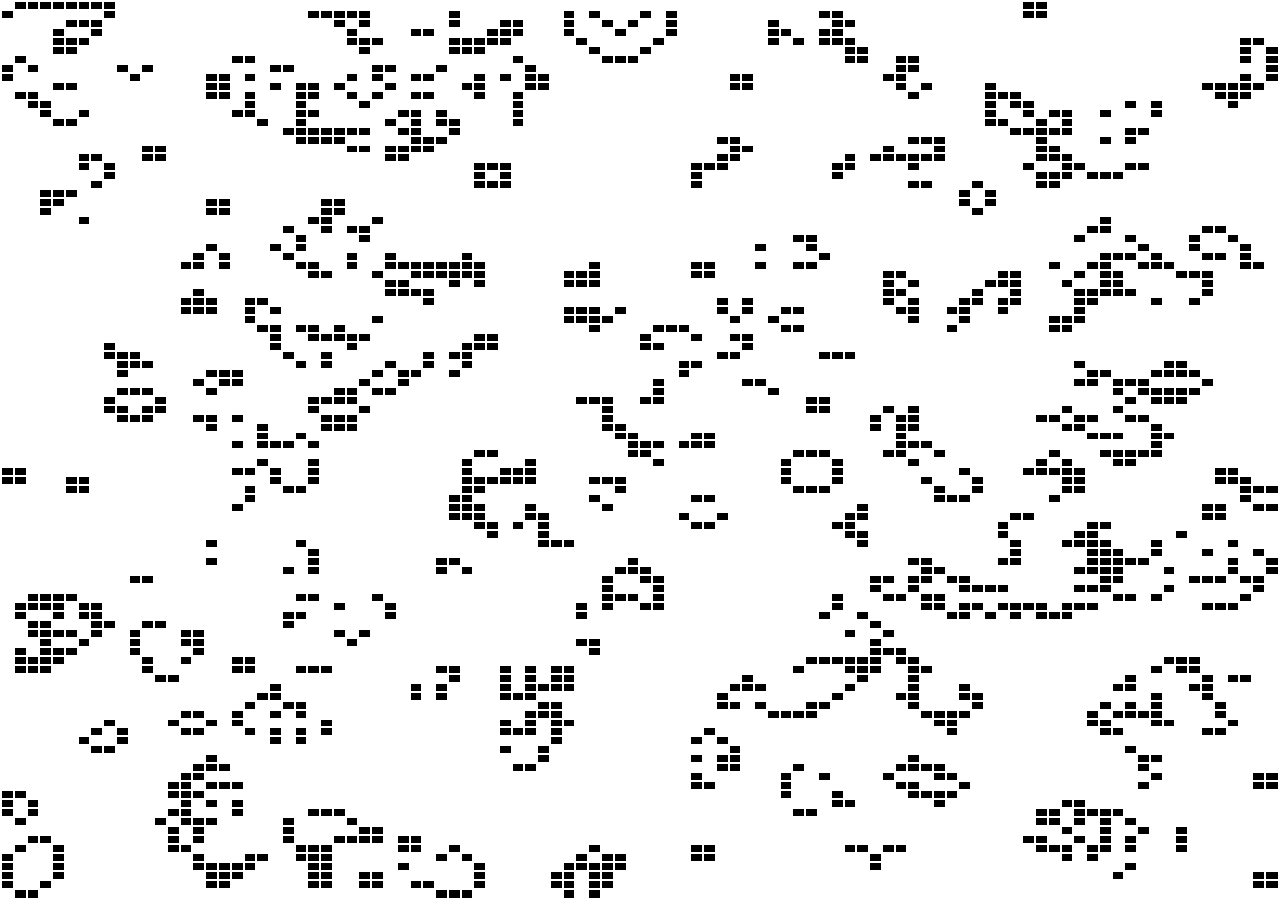
==== examples/Example1.html @ fcc77945 "Initial Commit.  This project has not been started yet." ====
<!DOCTYPE html>
<html>
	<head>
		<script type="text/javascript" src="../js/jquery.js"></script>
		<script type="text/javascript" src="../js/lodash.js"></script>
		<script type="text/javascript" src="../js/backbone.js"></script>
		<script type="text/javascript" src="../js/spin.min.js"></script>
		<script type="text/javascript" src="../agent.js"></script>
		<script type="text/javascript">
      var Cell = Backbone.Model.extend({
        x : -1,
        y : -1,
        alive : false,
        nextAlive : false,

        initialize : function() {
          this.id = this.get('x') + "," + this.get('y');
        },

        computeNextState : function() {
          var na = col.neighbors(this);

          if (this.get('alive')) {
            if (na == 2 || na == 3) {
              this.set({
                'nextAlive' : true
              })
            } else {
              this.set({
                'nextAlive' : false
              })
            }
          } else {
            if (na == 3) {
              this.set({
                'nextAlive' : true
              })
            } else {
              this.set({
                'nextAlive' : false
              })
            }
          }
        },

        transition : function() {
          this.set({
            'alive' : this.get('nextAlive')
          });
        }
      });

      var CellView = Backbone.View.extend({
        tagName : 'td',
        initialize : function() {
          this.model.bind('change:alive', _.bind(this.reRender, this));
        },
        render : function() {
          this.reRender();
        },
        reRender : function() {
          $(this.el).attr({
            'bgcolor' : this.model.get('alive') ? '#000' : '#FFF'
          });
        }
      });

      var CellCollection = Backbone.Collection.extend({
        model : Cell,
        neighbors : function(model) {
          var ns = 0;
          _([-1, 0, 1]).each(function(xd) {
            _([-1, 0, 1]).each(function(yd) {
              if (xd != 0 || yd != 0) {
                n = col.get((model.get('x') + xd) + "," + (model.get('y') + yd))
                if (n && n.get('alive')) {
                  ns++;
                }
              }
            });
          });
          return ns;
        }
      });
		</script>
		<style>
			html, body {
				height: 100%;
				padding: 0px;
				margin: 0px;
			}
			table#world {
				width: 100%;
				height: 100%;
				padding: 0px;
				margin: 0px;
			}
		</style>
	</head>
	<body>
		<table id="world"></table>
	</body>
</html>
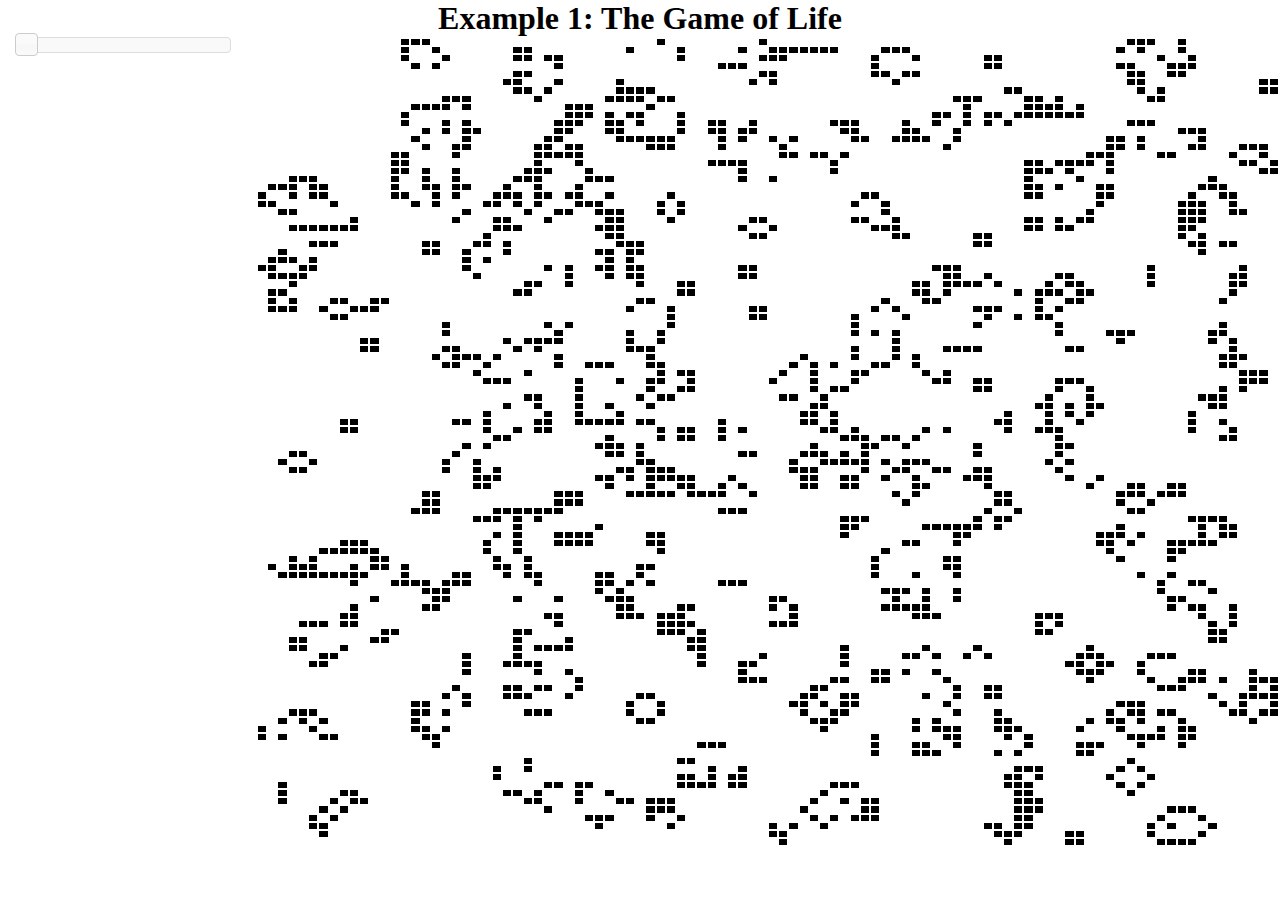
==== commit 15e5ba92: "Making the Pages Pretty." ====
--- a/examples/Example1.html
+++ b/examples/Example1.html
@@ -1,93 +1,110 @@
 <!DOCTYPE html>
-<html>
+<html xmlns="http://www.w3.org/1999/xhtml" lang="" xml:lang="">
 	<head>
+		<title>Example 1: The Game of Life</title>
 		<script type="text/javascript" src="../js/jquery.js"></script>
+		<script type="text/javascript" src="../js/jquery-ui.js"></script>
 		<script type="text/javascript" src="../js/lodash.js"></script>
 		<script type="text/javascript" src="../js/backbone.js"></script>
 		<script type="text/javascript" src="../js/spin.min.js"></script>
 		<script type="text/javascript" src="../agent.js"></script>
+		<link type="text/css" rel="stylesheet" href="../css/jquery-ui.css" />
+		<link type="text/css" rel="stylesheet" href="../css/style.css" />
 		<script type="text/javascript">
-      var Cell = Backbone.Model.extend({
-        x : -1,
-        y : -1,
-        alive : false,
-        nextAlive : false,
+			$(function(){
+				$("#timeslider").slider({
+					min : 0,
+					max : 1000,
+					step : 50,
+					slide : function(event, ui) {
+						stepTime = ui.value
+						$("#step-time-length").text(ui.value);
+					}
+				});
+			});
 
-        initialize : function() {
-          this.id = this.get('x') + "," + this.get('y');
-        },
+			var Cell = Agent.extend({
+				x : -1,
+				y : -1,
+				alive : false,
+				nextAlive : false,
 
-        computeNextState : function() {
-          var na = col.neighbors(this);
+				initialize : function() {
+					this.id = this.get('x') + "," + this.get('y');
+				},
 
-          if (this.get('alive')) {
-            if (na == 2 || na == 3) {
-              this.set({
-                'nextAlive' : true
-              })
-            } else {
-              this.set({
-                'nextAlive' : false
-              })
-            }
-          } else {
-            if (na == 3) {
-              this.set({
-                'nextAlive' : true
-              })
-            } else {
-              this.set({
-                'nextAlive' : false
-              })
-            }
-          }
-        },
+				computeNextState : function() {
+					var na = col.neighbors(this);
 
-        transition : function() {
-          this.set({
-            'alive' : this.get('nextAlive')
-          });
-        }
-      });
+					if (this.get('alive')) {
+						if (na == 2 || na == 3) {
+							this.set({
+								'nextAlive' : true
+							})
+						} else {
+							this.set({
+								'nextAlive' : false
+							})
+						}
+					} else {
+						if (na == 3) {
+							this.set({
+								'nextAlive' : true
+							})
+						} else {
+							this.set({
+								'nextAlive' : false
+							})
+						}
+					}
+				},
 
-      var CellView = Backbone.View.extend({
-        tagName : 'td',
-        initialize : function() {
-          this.model.bind('change:alive', _.bind(this.reRender, this));
-        },
-        render : function() {
-          this.reRender();
-        },
-        reRender : function() {
-          $(this.el).attr({
-            'bgcolor' : this.model.get('alive') ? '#000' : '#FFF'
-          });
-        }
-      });
+				transition : function() {
+					this.set({
+						'alive' : this.get('nextAlive')
+					});
+				}
+			});
 
-      var CellCollection = Backbone.Collection.extend({
-        model : Cell,
-        neighbors : function(model) {
-          var ns = 0;
-          _([-1, 0, 1]).each(function(xd) {
-            _([-1, 0, 1]).each(function(yd) {
-              if (xd != 0 || yd != 0) {
-                n = col.get((model.get('x') + xd) + "," + (model.get('y') + yd))
-                if (n && n.get('alive')) {
-                  ns++;
-                }
-              }
-            });
-          });
-          return ns;
-        }
-      });
+			var CellView = Backbone.View.extend({
+				tagName : 'td',
+				initialize : function() {
+					this.model.bind('change:alive', _.bind(this.render, this));
+				},
+				render : function() {
+					$(this.el).attr({
+						'bgcolor' : this.model.get('alive') ? '#000' : '#FFF'
+					});
+				}
+			});
+
+			var CellCollection = Population.extend({
+				model : Cell,
+				neighbors : function(model) {
+					var ns = 0;
+					_([-1, 0, 1]).each(function(xd) {
+						_([-1, 0, 1]).each(function(yd) {
+							if (xd != 0 || yd != 0) {
+								n = col.get((model.get('x') + xd) + "," + (model.get('y') + yd))
+								if (n && n.get('alive')) {
+									ns++;
+								}
+							}
+						});
+					});
+					return ns;
+				}
+			});
 		</script>
 		<style>
-			html, body {
-				height: 100%;
-				padding: 0px;
-				margin: 0px;
+			#timeslider {
+				margin: 0 auto;
+				width: 80%;
+			}
+			.widget-text{
+				font:1em;
+				width: 100%;
+				text-align:center;
 			}
 			table#world {
 				width: 100%;
@@ -98,6 +115,21 @@
 		</style>
 	</head>
 	<body>
-		<table id="world"></table>
+		<header>
+			<h1>Example 1: The Game of Life</h1>
+		</header>
+
+		<div id="content">
+			<table id="world"></table>
+		</div>
+
+		<div id="sidebar">
+			<div id="controls">
+				<div id="timeslider"></div>
+			</div>
+			<div id="stats">
+
+			</div>
+		</div>
 	</body>
 </html>--- a/css/style.css
+++ b/css/style.css
@@ -0,0 +1,28 @@
+html, body {
+	width: 100%;
+	height: 100%;
+	margin: 0px;
+	padding: 0px;
+}
+
+header h1 {
+	height: 10%;
+	text-align: center;
+	margin: 0 auto;
+}
+
+div#content {
+	height: 90%;
+	width: 80%;
+	float: right;
+}
+
+div#sidebar {
+	height: 90%;
+	width: 20%;
+	float: left;
+}
+
+div #stats, #controls{
+	height: 50%;
+}
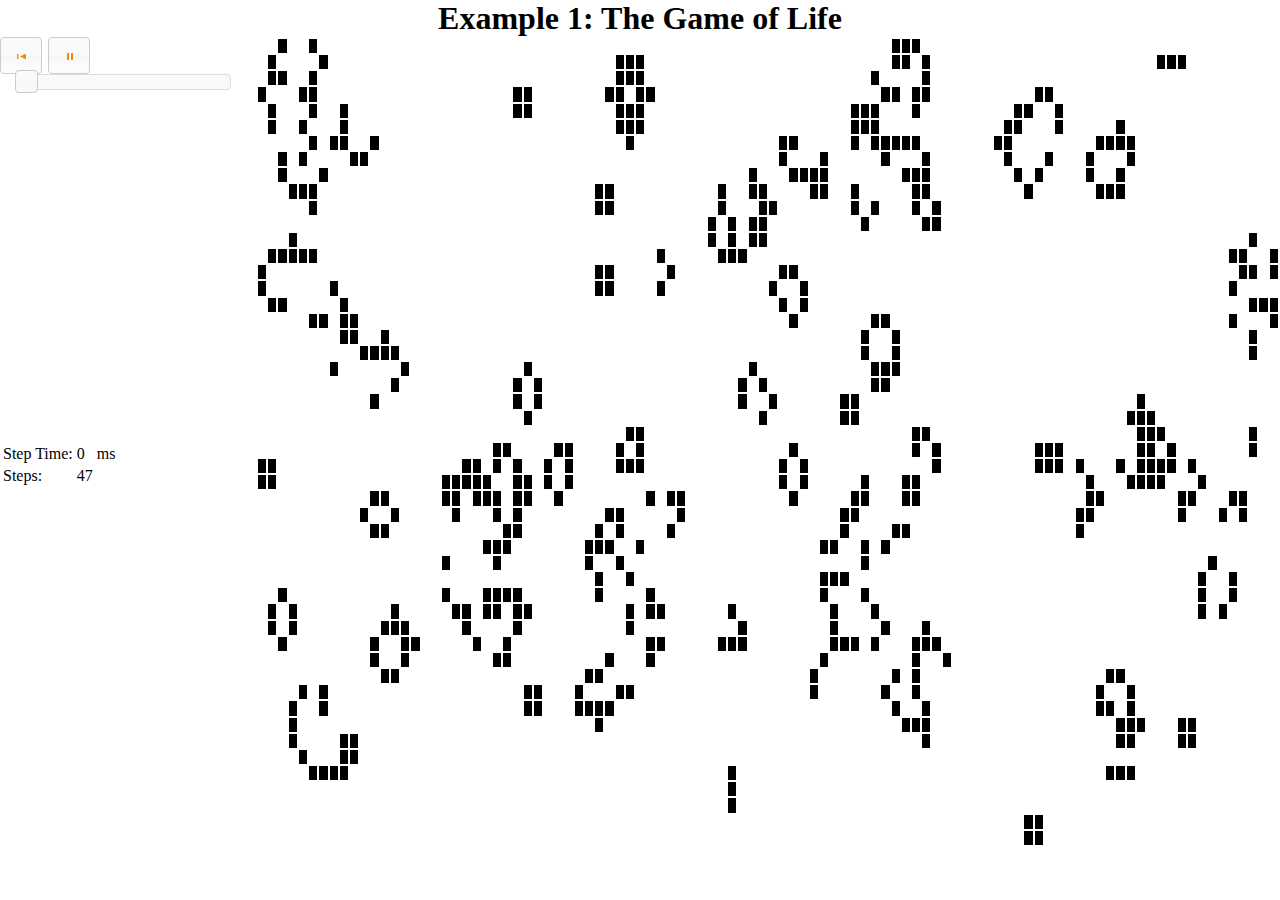
==== commit 6a554089: "Cutting down as much of Model as possible." ====
--- a/examples/Example1.html
+++ b/examples/Example1.html
@@ -11,18 +11,6 @@
 		<link type="text/css" rel="stylesheet" href="../css/jquery-ui.css" />
 		<link type="text/css" rel="stylesheet" href="../css/style.css" />
 		<script type="text/javascript">
-			$(function(){
-				$("#timeslider").slider({
-					min : 0,
-					max : 1000,
-					step : 50,
-					slide : function(event, ui) {
-						stepTime = ui.value
-						$("#step-time-length").text(ui.value);
-					}
-				});
-			});
-
 			var Cell = Agent.extend({
 				x : -1,
 				y : -1,
@@ -33,7 +21,7 @@
 					this.id = this.get('x') + "," + this.get('y');
 				},
 
-				computeNextState : function() {
+                next : function() {
 					var na = col.neighbors(this);
 
 					if (this.get('alive')) {
@@ -57,12 +45,6 @@
 							})
 						}
 					}
-				},
-
-				transition : function() {
-					this.set({
-						'alive' : this.get('nextAlive')
-					});
 				}
 			});
 
@@ -78,7 +60,7 @@
 				}
 			});
 
-			var CellCollection = Population.extend({
+			var Cells = Population.extend({
 				model : Cell,
 				neighbors : function(model) {
 					var ns = 0;
@@ -95,16 +77,85 @@
 					return ns;
 				}
 			});
+
+			$(function() {
+				var models = new Array();
+				var trs = $(document.createElement('tbody'));
+				for (var x = 0; x < 50; x++) {
+					var tr = $(document.createElement('tr'));
+					for (var y = 0; y < 100; y++) {
+						var alive = Math.floor(Math.random() * 2) == 1;
+						var cell = new Cell({
+							'x' : x,
+							'y' : y,
+							'alive' : alive
+						});
+						models.push(cell);
+						var cv = new CellView({
+							model : cell
+						});
+						cv.render();
+						tr.append(cv.el);
+					}
+					trs.append(tr)
+				}
+				$('#world').html(trs)
+
+				col = new Cells(models);
+
+				$("#timeslider").slider({
+					min : 0,
+					max : 1000,
+					step : 50,
+					slide : function(event, ui) {
+						stepTime = ui.value
+						$("#step-time-length").text(ui.value);
+					}
+				});
+				$("#beginning").button({
+					text : false,
+					icons : {
+						primary : "ui-icon-seek-start"
+					}
+				});
+				$("#play").button({
+					text : false,
+					label : "pause",
+					icons : {
+						primary : "ui-icon-pause"
+					}
+				}).click(function() {
+					var options;
+					if ($(this).text() === "play") {
+						options = {
+							label : "pause",
+							icons : {
+								primary : "ui-icon-pause"
+							}
+						};
+						timer = setInterval(step, stepTime);
+					} else {
+						options = {
+							label : "play",
+							icons : {
+								primary : "ui-icon-play"
+							}
+						};
+						clearInterval(timer);
+					}
+					$(this).button("option", options);
+				});
+			});
 		</script>
 		<style>
 			#timeslider {
 				margin: 0 auto;
 				width: 80%;
 			}
-			.widget-text{
-				font:1em;
+			.widget-text {
+				font: 1em;
 				width: 100%;
-				text-align:center;
+				text-align: center;
 			}
 			table#world {
 				width: 100%;
@@ -125,10 +176,34 @@
 
 		<div id="sidebar">
 			<div id="controls">
+				<div id="toolbar">
+					<button id="beginning">
+						go to beginning
+					</button>
+					<button id="play">
+						play
+					</button>
+				</div>
 				<div id="timeslider"></div>
 			</div>
+
 			<div id="stats">
-
+				<table>
+					<thead></thead>
+					<tbody>
+						<tr>
+							<td>Step Time:</td>
+							<td id="step-time-length">0</td>
+							<td>ms</td>
+						</tr>
+						<tr>
+							<td>Steps:</td>
+							<td id="num-steps">0</td>
+							<td></td>
+						</tr>
+					</tbody>
+					<tfoot></tfoot>
+				</table>
 			</div>
 		</div>
 	</body>
